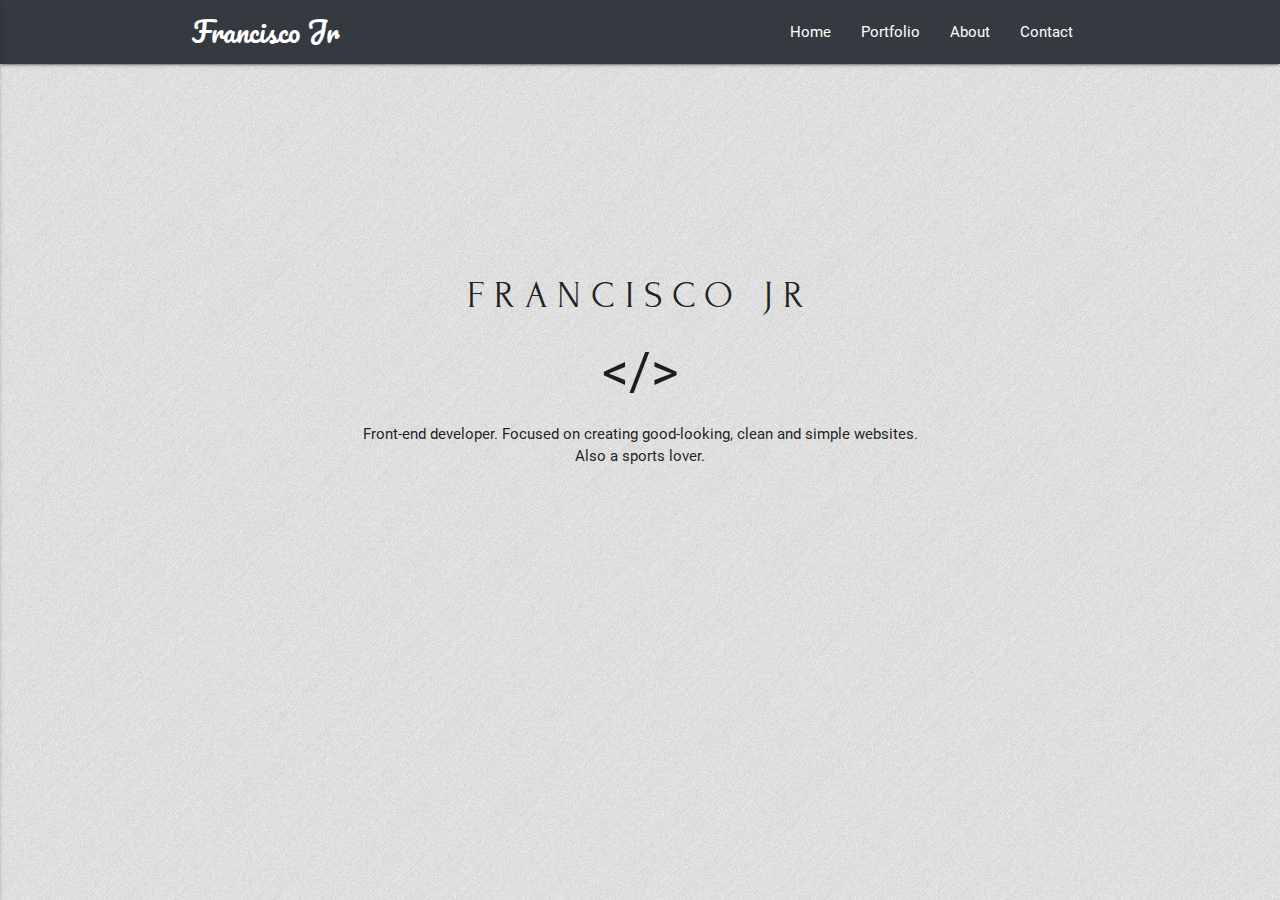
==== index.html @ a0cf2bbb "my website" ====
<!DOCTYPE html>
  <html>
    <head>
      <!--Metatag-->
      <meta charset="utf-8">
      <!--Title-->
      <title>Francisco Jr</title>
      <!--Import Google Icon/Fonts-->
      <link href="https://fonts.googleapis.com/icon?family=Material+Icons" rel="stylesheet">
      <link href="https://fonts.googleapis.com/css?family=Pacifico|Forum" rel="stylesheet">
      <!--Import materialize.css-->
      <link type="text/css" rel="stylesheet" href="css/materialize.min.css"  media="screen,projection"/>
      <!--Import estilo.css-->
      <link href="style/index/estilo.css" rel="stylesheet">
      <!--Let browser know website is optimized for mobile-->
      <meta name="viewport" content="width=device-width, initial-scale=1.0"/>
    </head>

    <body>
  <nav>
    <div class="nav-wraper"><div class="container">
      <a id="logo" href="#!" class="brand-logo">Francisco Jr</a>
      <a id="botao" href="#" data-activates="mobile-menu" class="button-collapse"><i class="material-icons">menu</i></a>
      <ul class="right hide-on-med-and-down">
        <li><a  href="#">Home</a></li>
        <li><a href="portfolio.html">Portfolio</a></li>
        <li><a href="#">About</a></li>
        <li><a href="#">Contact</a></li>
      </ul>
      <ul class="side-nav" id="mobile-menu">
        <li><a href="#">Home</a></li>
        <li><a href="portfolio.html">Portfolio</a></li>
        <li><a href="#">About</a></li>
        <li><a href="#">Contact</a></li>
      </ul></div>
    </div>
  </nav>
  <main>

    <div class="container">
      <div class="texto">
        <h1>Francisco Jr</h1>
        <h2>&lt/&gt</h2>
        <p>Front-end developer. Focused on creating good-looking, clean and simple websites.<br> Also a sports lover.</p>
      </div>
    </div>


  </main>
      <!--Import jQuery before materialize.js-->
      <script type="text/javascript" src="https://code.jquery.com/jquery-3.2.1.min.js"></script>
      <script type="text/javascript" src="js/materialize.min.js"></script>
  </body>
  </html>
---- style/index/estilo.css ----
body, html{
	background-image: url("../../img/background.jpg");
	width: 100%;height:100%;
 }p{
	text-align: center; font-size: 1em;
}

#logo{
	font-family: 'Pacifico', cursive;
	font-size: 27px;

}
h1{text-align: center; font-family: Forum;text-transform: uppercase; letter-spacing: 10px; font-size: 2.5rem;}h2{text-align: center;}nav{background-color: #343a40;}#botao{margin: 0;}.texto{padding-top: 20%;}.side-nav{width: 200px;}
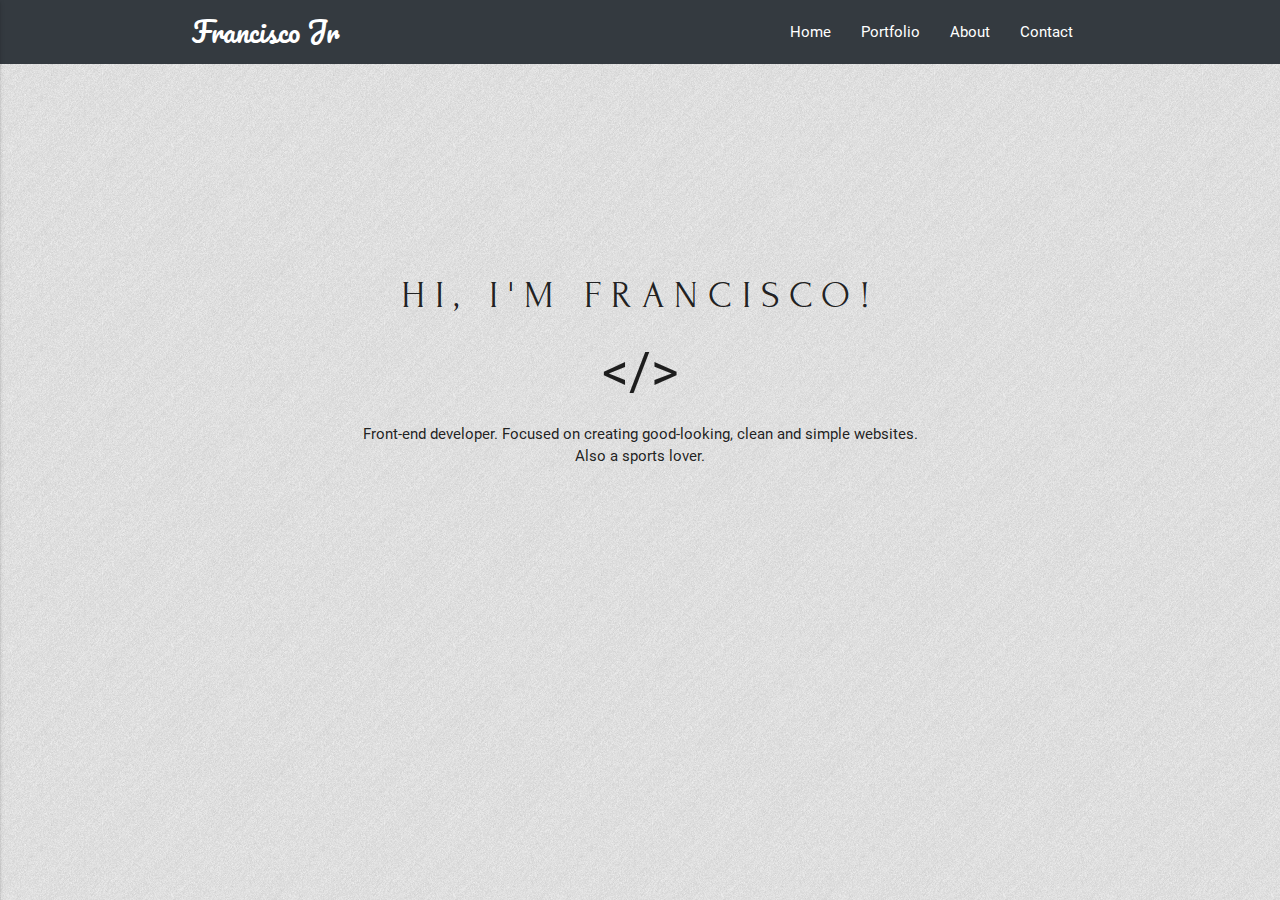
==== commit f737bf1c: "full upgrade for index" ====
--- a/index.html
+++ b/index.html
@@ -1,6 +1,9 @@
   <!DOCTYPE html>
   <html>
     <head>
+      <!--Favicon-->
+      <link rel="shortcut icon" href="img/favicon.ico" type="image/x-icon">
+      <link rel="icon" href="img/favicon.ico" type="image/x-icon">
       <!--Metatag-->
       <meta charset="utf-8">
       <!--Title-->
@@ -17,21 +20,21 @@
     </head>
 
     <body>
-  <nav>
+  <nav class="z-depth-0">
     <div class="nav-wraper"><div class="container">
       <a id="logo" href="#!" class="brand-logo">Francisco Jr</a>
       <a id="botao" href="#" data-activates="mobile-menu" class="button-collapse"><i class="material-icons">menu</i></a>
       <ul class="right hide-on-med-and-down">
         <li><a  href="#">Home</a></li>
         <li><a href="portfolio.html">Portfolio</a></li>
-        <li><a href="#">About</a></li>
-        <li><a href="#">Contact</a></li>
+        <li><a href="about.html">About</a></li>
+        <li><a href="contact.html">Contact</a></li>
       </ul>
       <ul class="side-nav" id="mobile-menu">
         <li><a href="#">Home</a></li>
         <li><a href="portfolio.html">Portfolio</a></li>
-        <li><a href="#">About</a></li>
-        <li><a href="#">Contact</a></li>
+        <li><a href="about.html">About</a></li>
+        <li><a href="contact.html">Contact</a></li>
       </ul></div>
     </div>
   </nav>
@@ -39,7 +42,7 @@
 
     <div class="container">
       <div class="texto">
-        <h1>Francisco Jr</h1>
+        <h1>Hi, I'm Francisco!</h1>
         <h2>&lt/&gt</h2>
         <p>Front-end developer. Focused on creating good-looking, clean and simple websites.<br> Also a sports lover.</p>
       </div>
--- a/style/index/estilo.css
+++ b/style/index/estilo.css
@@ -1,6 +1,6 @@
 body, html{
 	background-image: url("../../img/background.jpg");
-	width: 100%;height:100%;
+	width: 100%;
  }p{
 	text-align: center; font-size: 1em;
 }
@@ -10,4 +10,28 @@
 	font-size: 27px;
 
 }
-h1{text-align: center; font-family: Forum;text-transform: uppercase; letter-spacing: 10px; font-size: 2.5rem;}h2{text-align: center;}nav{background-color: #343a40;}#botao{margin: 0;}.texto{padding-top: 20%;}.side-nav{width: 200px;}
+h1{
+	text-align: center;
+	font-family: Forum;
+	text-transform: uppercase;
+	letter-spacing: 10px; 
+	font-size: 2.5rem;
+}
+h2{
+	text-align: center;
+}
+nav{
+	background-color: #343a40;
+}
+#botao{
+	margin: 0;
+}
+.texto{
+	padding-top: 20%;
+}
+.side-nav{
+	width: 200px;
+}
+nav li:hover{
+    background-color: #151515;
+}
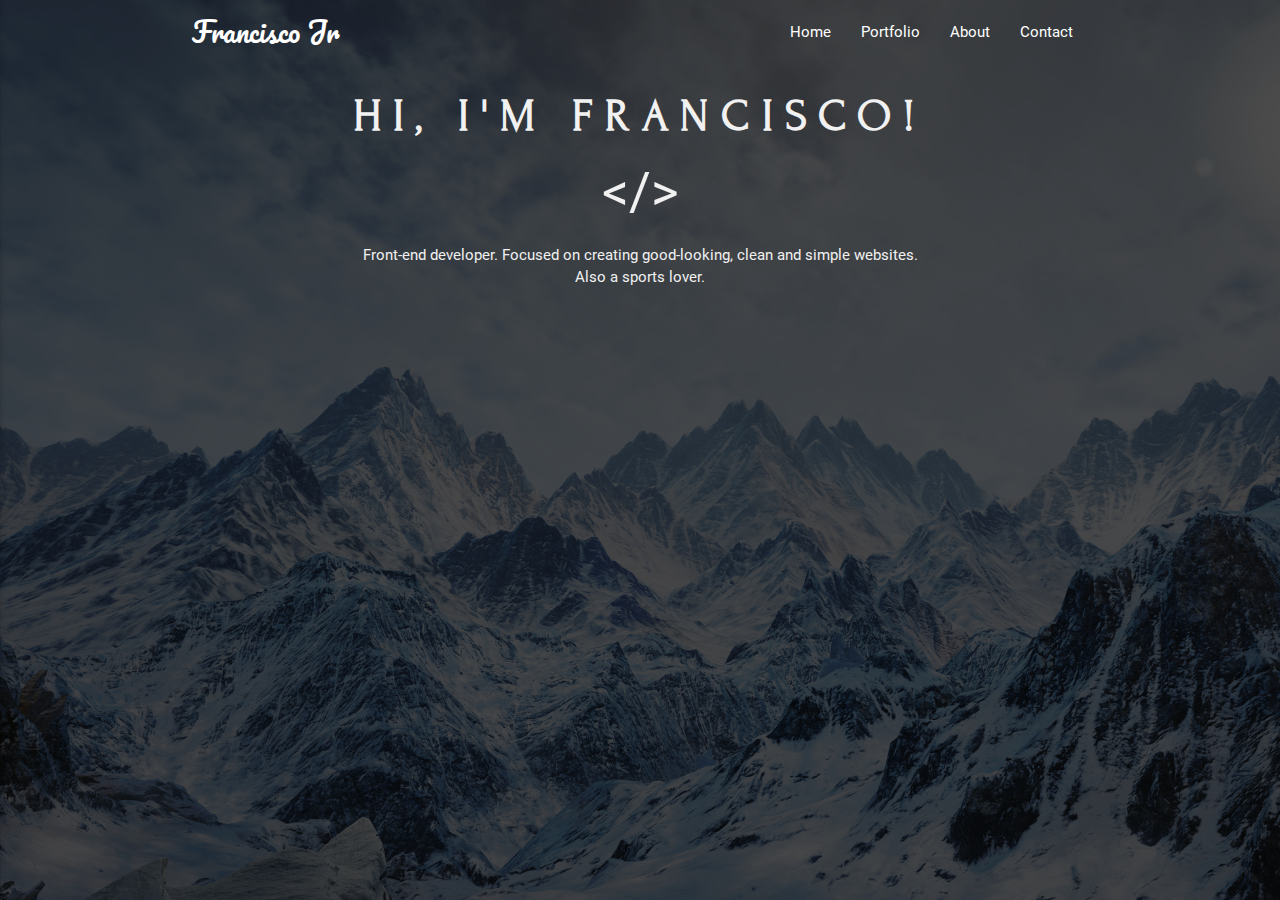
==== commit f849bcae: "prevent safari from zooming in on contact input" ====
--- a/index.html
+++ b/index.html
@@ -43,7 +43,7 @@
     <div class="container">
       <div class="texto">
         <h1>Hi, I'm Francisco!</h1>
-        <h2>&lt/&gt</h2>
+        <h2>&lt;/&gt;</h2>
         <p>Front-end developer. Focused on creating good-looking, clean and simple websites.<br> Also a sports lover.</p>
       </div>
     </div>
--- a/style/index/estilo.css
+++ b/style/index/estilo.css
@@ -1,37 +1,47 @@
 body, html{
-	background-image: url("../../img/background.jpg");
-	width: 100%;
- }p{
+	background-image: url("../../img/background2.jpg");
+	background-size: cover;
+	background-color: rgba(0,0,0, 0.7);
+	background-blend-mode: overlay;
+	background-repeat: no-repeat;
+	height: 100%;
+ }
+p{
 	text-align: center; font-size: 1em;
 }
 
 #logo{
 	font-family: 'Pacifico', cursive;
 	font-size: 27px;
-
 }
 h1{
 	text-align: center;
 	font-family: Forum;
 	text-transform: uppercase;
 	letter-spacing: 10px; 
-	font-size: 2.5rem;
+	font-size: 2.5rem; font-weight: bold;
+
 }
 h2{
 	text-align: center;
 }
 nav{
-	background-color: #343a40;
+	background-color: transparent;
 }
 #botao{
 	margin: 0;
 }
-.texto{
-	padding-top: 20%;
-}
+
 .side-nav{
 	width: 200px;
 }
-nav li:hover{
-    background-color: #151515;
+.texto{
+	color: #f1f1f1;
+	cursor: default;
+
 }
+.texto h1{
+	transition: 1.5s;
+	transform: scale(1.2);
+
+}